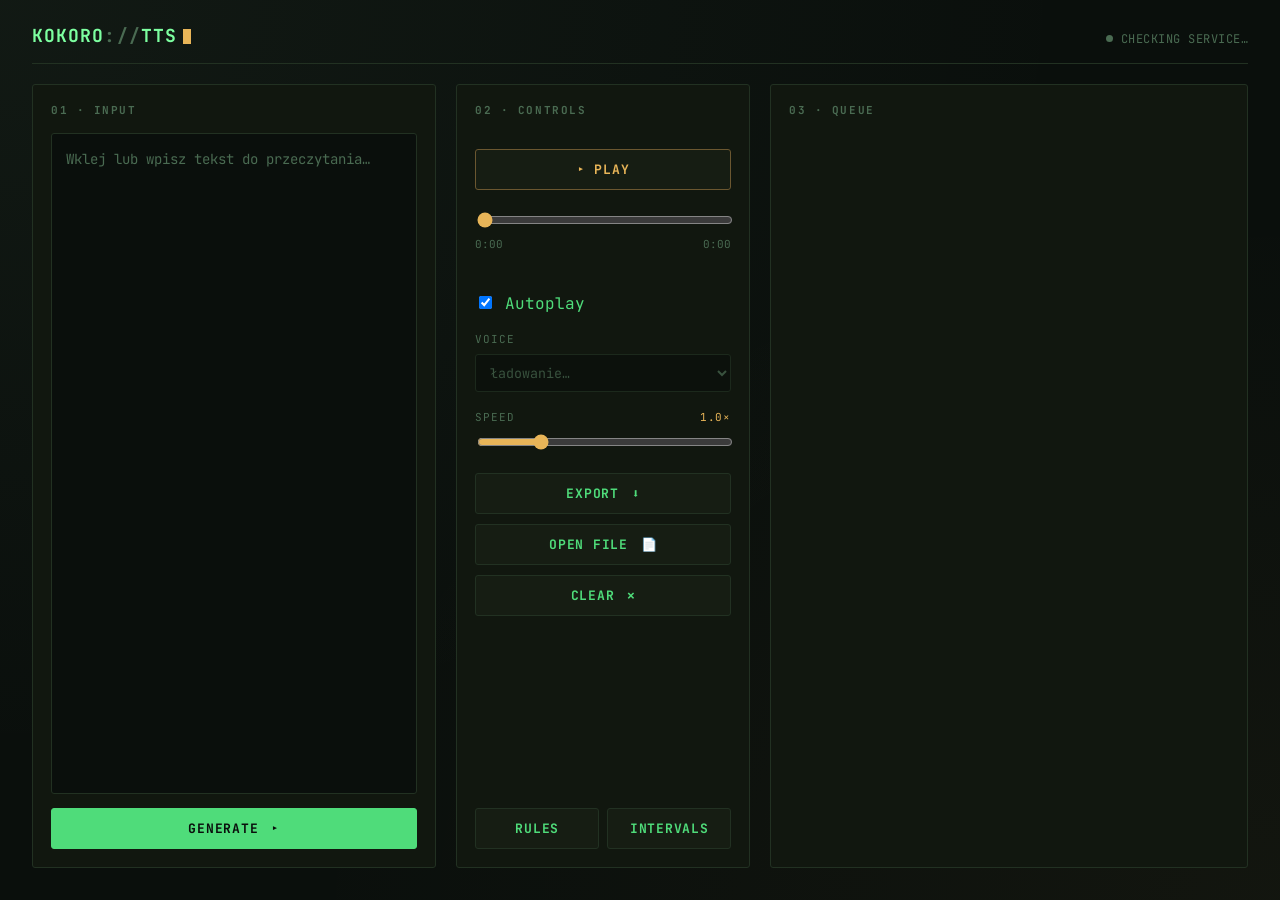
==== ui/index.html @ 43fdac8c "Initial commit: KokoroTTS local reader with real-time word highlight" ====
<!DOCTYPE html>
<html lang="pl">
<head>
    <meta charset="UTF-8">
    <title>KokoroTTS</title>
    <link rel="preconnect" href="https://fonts.googleapis.com">
    <link rel="preconnect" href="https://fonts.gstatic.com" crossorigin>
    <link href="https://fonts.googleapis.com/css2?family=JetBrains+Mono:wght@400;500;700&display=swap" rel="stylesheet">
    <link rel="stylesheet" href="style.css">
</head>
<body>
    <div class="app">
        <header class="app-header">
            <div class="brand">KOKORO<span class="brand__slash">://</span>TTS<span class="cursor"></span></div>
            <div class="service-status" id="status">
                <span class="service-status__dot"></span>
                <span class="service-status__label">checking service…</span>
            </div>
        </header>

        <main class="app-grid">
            <section class="panel panel--input" aria-labelledby="input-label">
                <h2 id="input-label" class="panel__label">01 · Input</h2>
                <textarea id="text-input" class="input-area" placeholder="Wklej lub wpisz tekst do przeczytania…"></textarea>
                <button id="generate-btn" class="btn btn--primary">Generate <span class="btn__arrow">▸</span></button>
            </section>

            <section class="panel panel--controls" aria-labelledby="controls-label">
                <h2 id="controls-label" class="panel__label">02 · Controls</h2>

                
                <span id="open-file-name" class="input-toolbar__filename"></span>

                <button id="play-btn" class="btn btn--play">
                    <span class="btn__icon">▸</span> Play
                </button>

                <div class="control-group control-group--progress">
                    <input type="range" id="progress-range" class="control-range" min="0" max="1" step="0.1" value="0">
                    <div class="progress-times">
                        <span id="time-current">0:00</span>
                        <span id="time-total">0:00</span>
                    </div>
                    <div id="gen-progress" class="gen-progress gen-progress--hidden">
                        <div class="gen-progress__track">
                            <div id="gen-progress-fill" class="gen-progress__fill"></div>
                        </div>
                        <span id="gen-progress-label" class="gen-progress__label">0 / 0</span>
                    </div>
                </div>

                <label class="control-group control-group--checkbox">
                    <input type="checkbox" id="autoplay-check" checked>
                    Autoplay
                </label>

                <div class="control-group">
                    <label class="control-group__label" for="voice-select">Voice</label>
                    <select id="voice-select" class="control-select" disabled>
                        <option>ładowanie…</option>
                    </select>
                </div>

                <div class="control-group">
                    <label class="control-group__label" for="speed-range">Speed <span class="control-group__value" id="speed-value">1.0×</span></label>
                    <input type="range" id="speed-range" class="control-range" min="0.1" max="4" step="0.1" value="1">
                </div>
                <div class="input-toolbar">
                    <button id="export-btn" class="btn" disabled>Export <span class="btn__arrow">⬇</span></button>
                    
                    <button id="open-file-btn" class="btn btn--ghost">Open File <span class="btn__arrow">📄</span></button>
                    <button id="clear-btn" class="btn btn--ghost">Clear <span class="btn__arrow">✕</span></button>
                </div>
                <div class="settings-buttons">
                    <button id="rules-btn" class="btn btn--ghost">Rules</button>
                    <button id="intervals-btn" class="btn btn--ghost">Intervals</button>
                </div>
            </section>

            <section class="panel panel--queue" aria-labelledby="queue-label">
                <h2 id="queue-label" class="panel__label">03 · Queue</h2>
                <div id="sentence-queue" class="queue">
                    <!-- Karty zdań renderowane dynamicznie przez SentenceQueue.js -->
                </div>
            </section>
        </main>
    </div>

    <div id="popup-root"></div>

    <script type="module" src="App.js"></script>
</body>
</html>
---- ui/style.css ----
:root {
    --bg-void: #0a0f0c;
    --bg-panel: #11170f;
    --bg-panel-raised: #161d13;
    --border: #223122;
    --border-active: #4a6b3a;
    --text-dim: #4a6b52;
    --text-primary: #4fdc7a;
    --text-bright: #7dffa0;
    --accent-gold: #e8b558;
    --accent-gold-dim: #6b5730;
    --accent-red: #d9634c;
    --font-mono: 'JetBrains Mono', 'SFMono-Regular', Menlo, Consolas, monospace;
    --radius: 3px;
}

* { box-sizing: border-box; }

@media (prefers-reduced-motion: reduce) {
    *, *::before, *::after {
        animation-duration: 0.001ms !important;
        transition-duration: 0.001ms !important;
    }
}

html, body {
    margin: 0;
    height: 100%;
    background: var(--bg-void);
    color: var(--text-primary);
    font-family: var(--font-mono);
}

body {
    background-image:
        radial-gradient(ellipse at top left, rgba(159, 217, 168, 0.05), transparent 60%),
        radial-gradient(ellipse at bottom right, rgba(232, 181, 88, 0.04), transparent 55%);
}

.app {
    height: 100vh;
    overflow: hidden;
    display: flex;
    flex-direction: column;
    padding: 24px 32px 32px;
    gap: 20px;
}

/* Header */
.app-header {
    display: flex;
    align-items: baseline;
    justify-content: space-between;
    padding-bottom: 16px;
    border-bottom: 1px solid var(--border);
}

.brand {
    font-size: 18px;
    font-weight: 700;
    letter-spacing: 0.06em;
    color: var(--text-bright);
}
.brand__slash { color: var(--text-dim); }

.cursor {
    display: inline-block;
    width: 8px;
    height: 15px;
    margin-left: 6px;
    background: var(--accent-gold);
    vertical-align: -2px;
    animation: blink 1.1s step-end infinite;
}
@keyframes blink { 50% { opacity: 0; } }

.service-status {
    display: flex;
    align-items: center;
    gap: 8px;
    font-size: 12px;
    letter-spacing: 0.04em;
    color: var(--text-dim);
    text-transform: uppercase;
}
.service-status__dot {
    width: 7px;
    height: 7px;
    border-radius: 50%;
    background: var(--text-dim);
}
.service-status.is-online .service-status__dot {
    background: var(--text-primary);
    box-shadow: 0 0 6px var(--text-primary);
}
.service-status.is-offline .service-status__dot {
    background: var(--accent-red);
    box-shadow: 0 0 6px var(--accent-red);
}

/* Grid */
.app-grid {
    flex: 1;
    display: grid;
    grid-template-columns: 1.1fr 0.8fr 1.3fr;
    gap: 20px;
    min-height: 0;
}

.panel {
    background: var(--bg-panel);
    border: 1px solid var(--border);
    border-radius: var(--radius);
    padding: 18px;
    display: flex;
    flex-direction: column;
    min-height: 0;
}

.panel__label {
    margin: 0 0 16px;
    font-size: 11px;
    font-weight: 700;
    letter-spacing: 0.14em;
    text-transform: uppercase;
    color: var(--text-dim);
}

/* Input panel */
.input-area {
    flex: 1;
    resize: none;
    background: var(--bg-void);
    border: 1px solid var(--border);
    border-radius: var(--radius);
    color: var(--text-primary);
    font-family: var(--font-mono);
    font-size: 14px;
    line-height: 1.6;
    padding: 14px;
    margin-bottom: 14px;
}
.input-area::placeholder { color: var(--text-dim); }
.input-area:focus {
    outline: none;
    border-color: var(--border-active);
    box-shadow: 0 0 0 1px var(--border-active);
}

.input-toolbar {
    display: flex;
    flex-direction: column;
    align-items: stretch;
    gap: 10px;
    margin-bottom: 10px;
}
.input-toolbar__filename {
    display: block;
    font-size: 11px;
    color: var(--text-dim);
    overflow: hidden;
    text-overflow: ellipsis;
    white-space: nowrap;
    margin-bottom: 16px;
}

.btn--ghost {
    background: transparent;
    padding: 7px 12px;
    font-size: 11px;
}

.btn {
    font-family: var(--font-mono);
    font-size: 13px;
    font-weight: 700;
    letter-spacing: 0.06em;
    text-transform: uppercase;
    border-radius: var(--radius);
    padding: 11px 18px;
    cursor: pointer;
    border: 1px solid var(--border);
    background: var(--bg-panel-raised);
    color: var(--text-primary);
    transition: border-color 0.15s ease, color 0.15s ease, box-shadow 0.15s ease;
}
.btn:hover { border-color: var(--border-active); color: var(--text-bright); }
.btn:focus-visible {
    outline: 2px solid var(--accent-gold);
    outline-offset: 2px;
}

.btn--primary {
    background: var(--text-primary);
    color: var(--bg-void);
    border-color: var(--text-primary);
}
.btn--primary:hover {
    background: var(--text-bright);
    border-color: var(--text-bright);
    color: var(--bg-void);
}
.btn__arrow { margin-left: 4px; }

.btn--play {
    align-self: stretch;
    margin-bottom: 20px;
    border-color: var(--accent-gold-dim);
    color: var(--accent-gold);
}
.btn--play:hover {
    border-color: var(--accent-gold);
    box-shadow: 0 0 10px rgba(232, 181, 88, 0.25);
}

/* Controls panel */
.control-group { margin-bottom: 18px; }
.control-group__label {
    display: flex;
    justify-content: space-between;
    font-size: 11px;
    text-transform: uppercase;
    letter-spacing: 0.08em;
    color: var(--text-dim);
    margin-bottom: 8px;
}
.control-group__value { color: var(--accent-gold); }

.control-select {
    width: 100%;
    background: var(--bg-void);
    color: var(--text-dim);
    border: 1px solid var(--border);
    border-radius: var(--radius);
    font-family: var(--font-mono);
    padding: 8px 10px;
}

.control-range {
    width: 100%;
    accent-color: var(--accent-gold);
}

.progress-times {
    display: flex;
    justify-content: space-between;
    font-size: 11px;
    color: var(--text-dim);
    margin-top: 4px;
}

/* Pasek postepu generacji (ile zdan juz wygenerowane / total) - oddzielny
   od paska odtwarzania powyzej, ktory sledzi CZAS odsluchu. */
.gen-progress {
    display: flex;
    align-items: center;
    gap: 8px;
    margin-top: 10px;
    transition: opacity 0.2s ease;
}
.gen-progress--hidden {
    opacity: 0;
    pointer-events: none;
}
.gen-progress__track {
    flex: 1;
    height: 4px;
    border-radius: 2px;
    background: var(--bg-void);
    border: 1px solid var(--border);
    overflow: hidden;
}
.gen-progress__fill {
    height: 100%;
    width: 0%;
    background: var(--text-primary);
    box-shadow: 0 0 6px rgba(79, 220, 122, 0.5);
    transition: width 0.2s ease;
}
.gen-progress--done .gen-progress__fill {
    background: var(--accent-gold);
    box-shadow: 0 0 6px rgba(232, 181, 88, 0.5);
}
.gen-progress__label {
    flex-shrink: 0;
    font-size: 11px;
    color: var(--text-dim);
    min-width: 44px;
    text-align: right;
}

.control-note {
    margin-top: auto;
    font-size: 11px;
    color: var(--text-dim);
    font-style: italic;
}

.settings-buttons {
    margin-top: auto;
    display: flex;
    gap: 8px;
}
.settings-buttons .btn { flex: 1; }

/* Popups (Rules / Intervals) */
.popup-overlay {
    position: fixed;
    inset: 0;
    background: rgba(0, 0, 0, 0.6);
    display: flex;
    align-items: center;
    justify-content: center;
    z-index: 100;
}

.popup {
    background: var(--bg-panel);
    border: 1px solid var(--border-active);
    border-radius: var(--radius);
    width: min(640px, 90vw);
    max-height: 80vh;
    display: flex;
    flex-direction: column;
    box-shadow: 0 10px 40px rgba(0, 0, 0, 0.5);
}

.popup__header {
    display: flex;
    justify-content: space-between;
    align-items: center;
    padding: 16px 20px;
    border-bottom: 1px solid var(--border);
}
.popup__title {
    margin: 0;
    font-size: 13px;
    font-weight: 700;
    letter-spacing: 0.1em;
    text-transform: uppercase;
    color: var(--text-bright);
}
.popup__close {
    background: none;
    border: none;
    color: var(--text-dim);
    cursor: pointer;
    font-size: 16px;
    padding: 4px;
}
.popup__close:hover { color: var(--accent-red); }

.popup__body {
    padding: 16px 20px;
    overflow-y: auto;
    flex: 1;
}

.popup__footer {
    display: flex;
    justify-content: flex-end;
    gap: 10px;
    padding: 14px 20px;
    border-top: 1px solid var(--border);
}

.rule-row {
    display: grid;
    grid-template-columns: 1fr 1fr auto auto;
    gap: 8px;
    align-items: center;
    margin-bottom: 8px;
}
.rule-row input[type="text"] {
    background: var(--bg-void);
    border: 1px solid var(--border);
    border-radius: var(--radius);
    color: var(--text-primary);
    font-family: var(--font-mono);
    font-size: 12px;
    padding: 6px 8px;
    width: 100%;
}
.rule-row .rule-row__remove {
    background: none;
    border: none;
    color: var(--text-dim);
    cursor: pointer;
    font-size: 14px;
}
.rule-row .rule-row__remove:hover { color: var(--accent-red); }

.interval-row {
    display: grid;
    grid-template-columns: 1fr auto;
    gap: 12px;
    align-items: center;
    margin-bottom: 14px;
}
.interval-row label {
    font-size: 12px;
    color: var(--text-dim);
    text-transform: uppercase;
    letter-spacing: 0.05em;
}
.interval-row input[type="number"] {
    background: var(--bg-void);
    border: 1px solid var(--border);
    border-radius: var(--radius);
    color: var(--text-primary);
    font-family: var(--font-mono);
    font-size: 13px;
    padding: 6px 10px;
    width: 90px;
}

/* Queue panel */
.queue {
    flex: 1;
    overflow-y: auto;
    display: flex;
    flex-direction: column;
    gap: 10px;
    padding-right: 4px;
}
.queue::-webkit-scrollbar { width: 6px; }
.queue::-webkit-scrollbar-thumb { background: var(--border); border-radius: 3px; }
.queue::-webkit-scrollbar-track { background: transparent; }

.sentence {
    display: flex;
    gap: 12px;
    padding: 12px 14px;
    border: 1px solid var(--border);
    border-left: 2px solid var(--border);
    border-radius: var(--radius);
    background: var(--bg-panel-raised);
    cursor: pointer;
    transition: transform 0.25s ease, border-color 0.25s ease, opacity 0.25s ease;
}
.sentence:hover:not(.sentence--pending) {
    border-color: var(--border-active);
}

.sentence--pending {
    cursor: default;
}

.sentence__index {
    flex-shrink: 0;
    font-size: 11px;
    color: var(--text-dim);
    padding-top: 2px;
}

.sentence__text {
    margin: 0;
    font-size: 14px;
    line-height: 1.6;
    color: var(--text-dim);
}

.sentence--played {
    opacity: 0.5;
}
.sentence--played .sentence__text { color: var(--text-dim); }

.sentence--generated .sentence__text { color: var(--text-primary); }

.sentence--active {
    border-left-color: var(--accent-gold);
    border-color: var(--accent-gold-dim);
    background: var(--bg-panel);
    transform: scale(1.02);
    box-shadow: 0 0 0 1px var(--accent-gold-dim), 0 4px 18px rgba(232, 181, 88, 0.08);
}
.sentence--active .sentence__index { color: var(--accent-gold); }
.sentence--active .sentence__text { color: var(--text-bright); }

.sentence--pending .sentence__text { color: var(--text-dim); }

/* Word highlight (konsumowane przez WordHighlighter.js) */
.sentence__text span {
    color: inherit;
    transition: color 0.1s ease;
}
.sentence__text span.active {
    color: var(--accent-gold);
}

/* Responsive */
@media (max-width: 980px) {
    .app-grid {
        grid-template-columns: 1fr;
        grid-auto-rows: auto;
    }
    .panel--input, .panel--controls { min-height: 200px; }
}
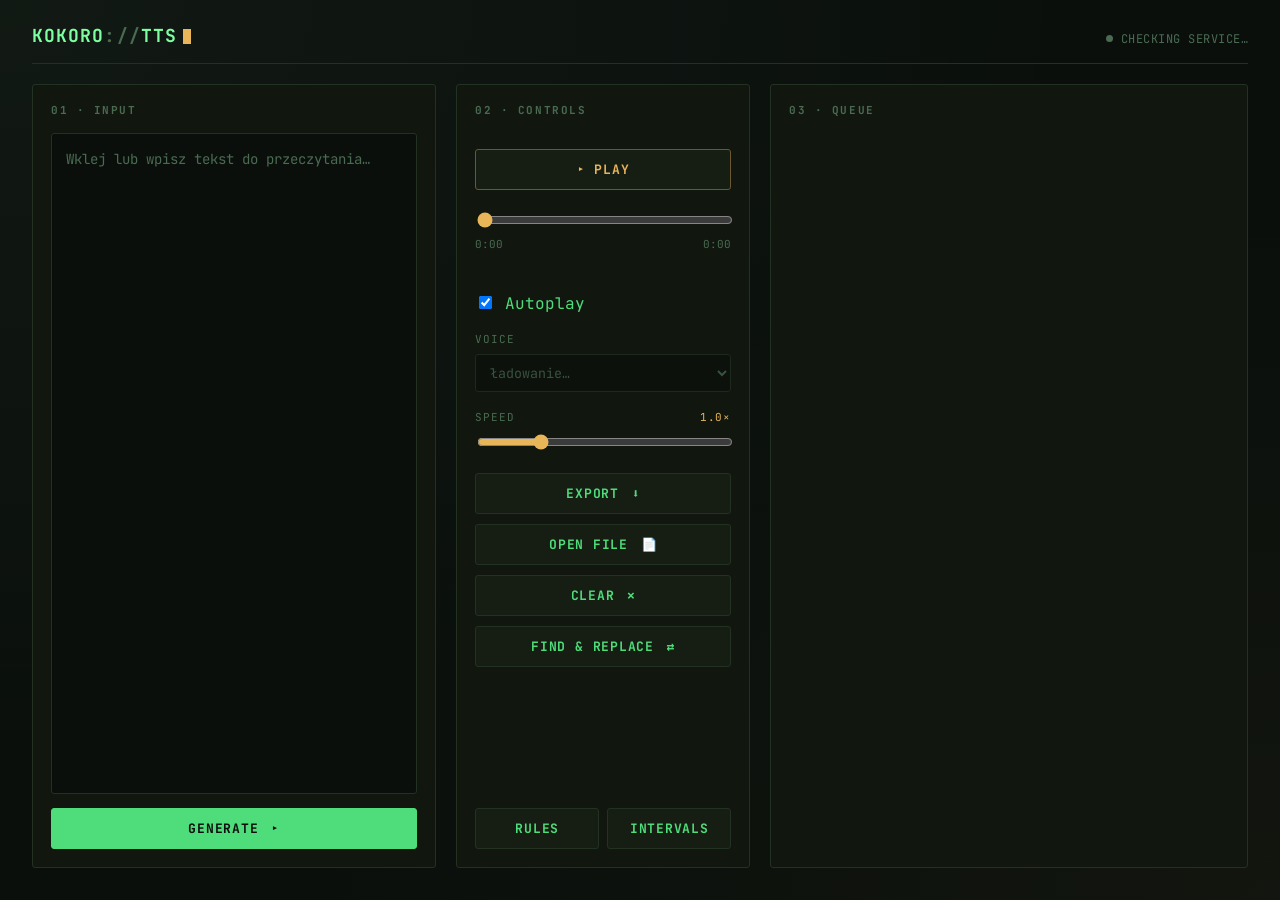
==== commit 30eb5966: "Add Find & Replace popup to controls Small popup operating on the Input textarea: literal find/repla" ====
--- a/ui/index.html
+++ b/ui/index.html
@@ -70,6 +70,7 @@
                     
                     <button id="open-file-btn" class="btn btn--ghost">Open File <span class="btn__arrow">📄</span></button>
                     <button id="clear-btn" class="btn btn--ghost">Clear <span class="btn__arrow">✕</span></button>
+                    <button id="find-replace-btn" class="btn btn--ghost">Find &amp; Replace <span class="btn__arrow">⇄</span></button>
                 </div>
                 <div class="settings-buttons">
                     <button id="rules-btn" class="btn btn--ghost">Rules</button>
--- a/ui/style.css
+++ b/ui/style.css
@@ -496,3 +496,42 @@
     }
     .panel--input, .panel--controls { min-height: 200px; }
 }
+
+/* Find & Replace popup */
+.popup--small { width: min(400px, 90vw); }
+
+.find-replace {
+    display: flex;
+    flex-direction: column;
+    gap: 12px;
+}
+.find-replace__field {
+    display: flex;
+    flex-direction: column;
+    gap: 4px;
+}
+.find-replace__field span {
+    font-size: 12px;
+    color: var(--text-dim);
+    text-transform: uppercase;
+    letter-spacing: 0.05em;
+}
+.find-replace__field input[type="text"] {
+    background: var(--bg-void);
+    border: 1px solid var(--border);
+    border-radius: var(--radius);
+    color: var(--text-primary);
+    font-family: var(--font-mono);
+    font-size: 12px;
+    padding: 6px 8px;
+    width: 100%;
+}
+.find-replace__check {
+    font-size: 12px;
+    color: var(--text-dim);
+}
+.find-replace__count {
+    font-size: 11px;
+    color: var(--text-dim);
+    min-height: 1em;
+}
